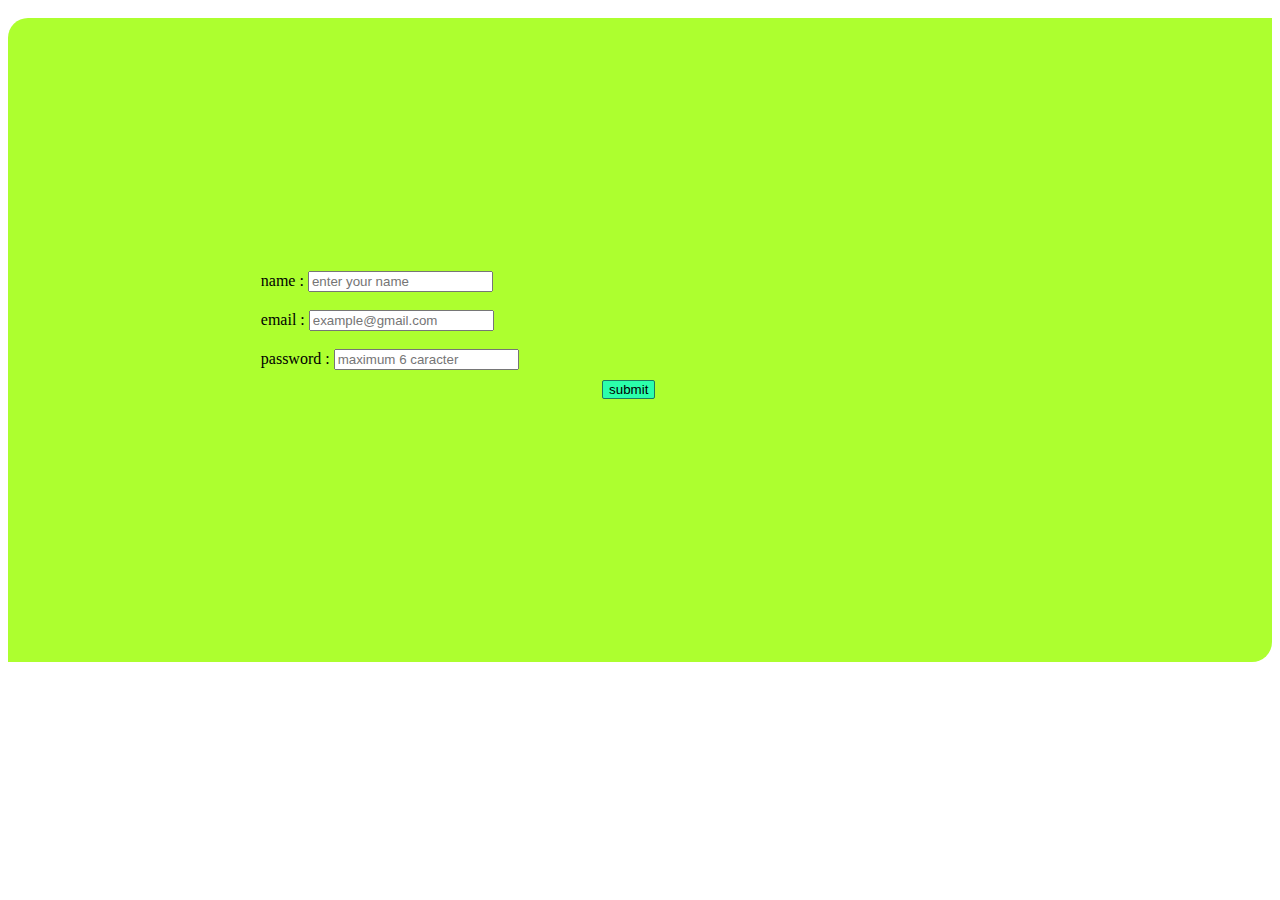
==== sign-in.html @ 8ee964db "Add files via upload" ====
<!DOCTYPE html>
<html lang="en">
<head>
    <meta charset="UTF-8">
    <title>Page title</title>
    <style>
         #sign_up{
           padding-top: 10px;
       }
       #sign-up-submit{
           color: black;
           background-color: #2bffab;
           border: .5px solid #1e7960;
           border-radius: 2px;
           margin: 10px 45%;
       }
        #sign-up{
           background-color: greenyellow;
           border-radius: 20px 0px;
           padding: 20%;
       }
    </style>
</head>
<body>
    <section id="sign_up">
       <div id="sign-up">
           <form>
               <label for="new-user-name">name :</label>
               <input type="name" id="new-user-name" placeholder="enter your name"><br><br>
               <label for="user-email">email :</label>
               <input type="email" id="user-email" placeholder="example@gmail.com"><br><br>
               <label for="new-user-password">password :</label>
               <input type="password"  id="new-user-password" maxlength="6" placeholder="maximum 6 caracter">
               <input type="submit" value="submit" id="sign-up-submit">
           </form>
       </div>
       </section>
</body>
</html>
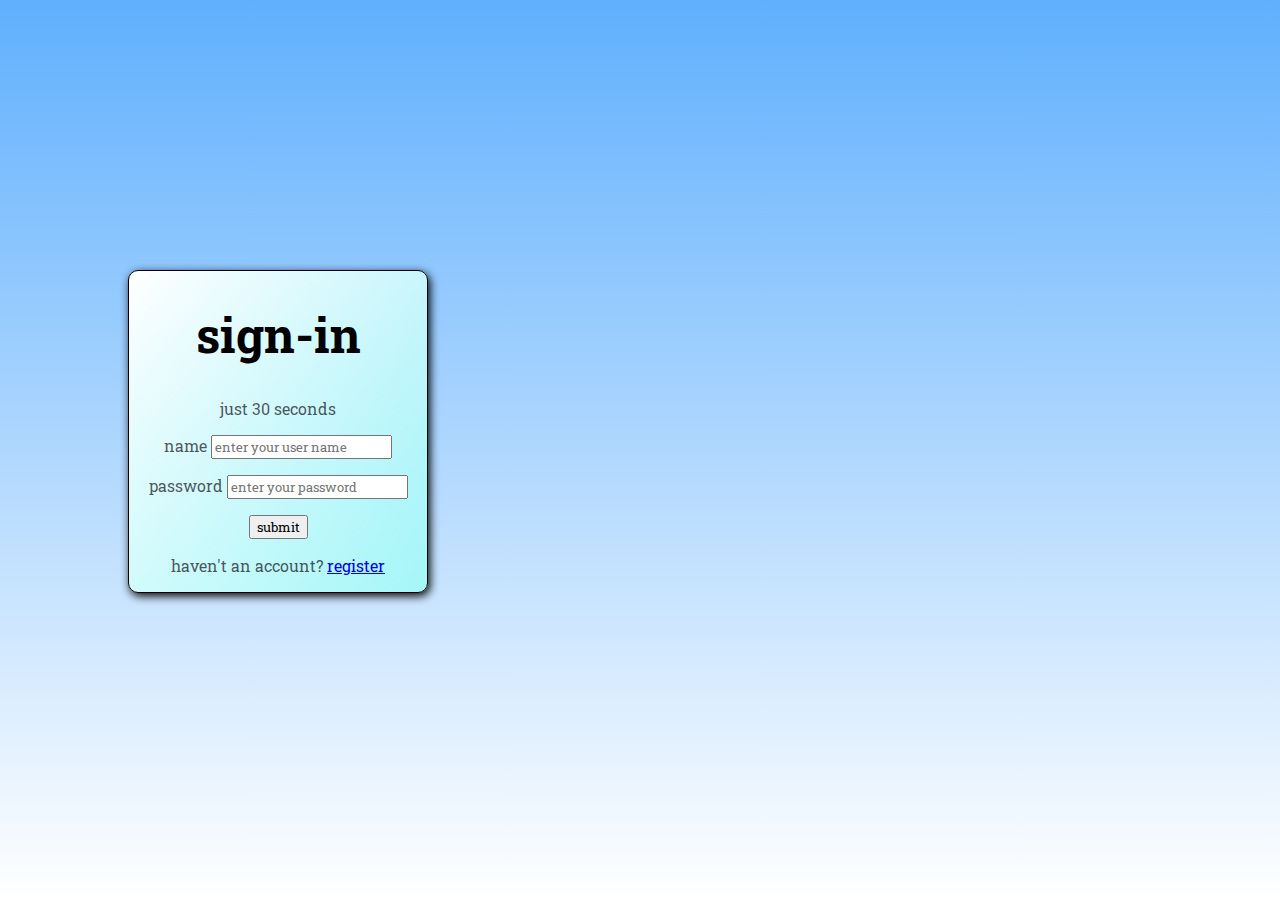
==== commit 33ade390: "Add files via upload" ====
--- a/sign-in.html
+++ b/sign-in.html
@@ -2,38 +2,42 @@
 <html lang="en">
 <head>
     <meta charset="UTF-8">
-    <title>Page title</title>
-    <style>
-         #sign_up{
-           padding-top: 10px;
-       }
-       #sign-up-submit{
-           color: black;
-           background-color: #2bffab;
-           border: .5px solid #1e7960;
-           border-radius: 2px;
-           margin: 10px 45%;
-       }
-        #sign-up{
-           background-color: greenyellow;
-           border-radius: 20px 0px;
-           padding: 20%;
-       }
-    </style>
+    <title>sign-up</title>
+    <link rel="stylesheet" href="sign-up.css">
 </head>
 <body>
-    <section id="sign_up">
-       <div id="sign-up">
-           <form>
-               <label for="new-user-name">name :</label>
-               <input type="name" id="new-user-name" placeholder="enter your name"><br><br>
-               <label for="user-email">email :</label>
-               <input type="email" id="user-email" placeholder="example@gmail.com"><br><br>
-               <label for="new-user-password">password :</label>
-               <input type="password"  id="new-user-password" maxlength="6" placeholder="maximum 6 caracter">
-               <input type="submit" value="submit" id="sign-up-submit">
+    <div class="outer-container">
+        <div class="inner-container">
+           <form action="">
+                <header>
+            <p>
+                <h1>sign-in</h1>
+                <p>just 30 seconds </p>
+            </p>
+        </header>
+        <main>
+            <p>
+                <label for="user-name">name</label>
+                <input type="text" name="user-name" id="user-name" placeholder="enter your user name" required>
+            </p>
+            <p>
+                <label for="user-password">password</label>
+                <input type="password" name="user-password" id="user-password" placeholder="enter your password" maxlength="8" required>
+            </p>
+            <p>
+                <input  type="submit" value="submit">
+            </p>
+        </main>
+        <footer>
+            <p>haven't an account? 
+            <a href="sign-up.html">register</a>
+            </p>
+        </footer>
            </form>
-       </div>
-       </section>
+        </div>
+    </div>
 </body>
-</html>+<script>
+   alert("")
+</script>
+</html>
--- a/sign-up.css
+++ b/sign-up.css
@@ -0,0 +1,51 @@
+@import url('https://fonts.googleapis.com/css2?family=Roboto+Slab:wght@300&display=swap');
+*{
+    font-family: 'Roboto Slab', serif;
+    box-sizing: border-box;
+}
+body{
+    background: whitesmoke;
+    padding: 0;
+    margin: 0;
+}
+.outer-container{
+    position: relative;
+    height: 100vh;
+    width: 100vw;
+    background: linear-gradient(#40a1ffd3,#ffffff );
+}
+.inner-container{
+    position: relative;
+    text-align: center;
+    border: 1px solid black;
+    border-radius: 10px;
+    width: 300px;
+    box-shadow: 2px 3px 10px black;
+    /* height: 300px;
+     */
+     top: 30%;
+     margin-left: 10%;
+     background: linear-gradient(to top left , #95fff5b1, #ffffff);
+    z-index: 2;
+    
+    
+}
+h1{
+    font-size: 3rem;
+}
+p{
+    color: #121523b9;
+}
+.circle{
+    position: relative;
+    display: inline-block;
+    height: 150px;
+    width: 150px;
+    border-radius: 50%;
+    background: linear-gradient(to top right,white,blue);
+    filter: blur(1px);
+    top: 10%;
+}
+.circle circle2{
+    padding: 20px;
+}
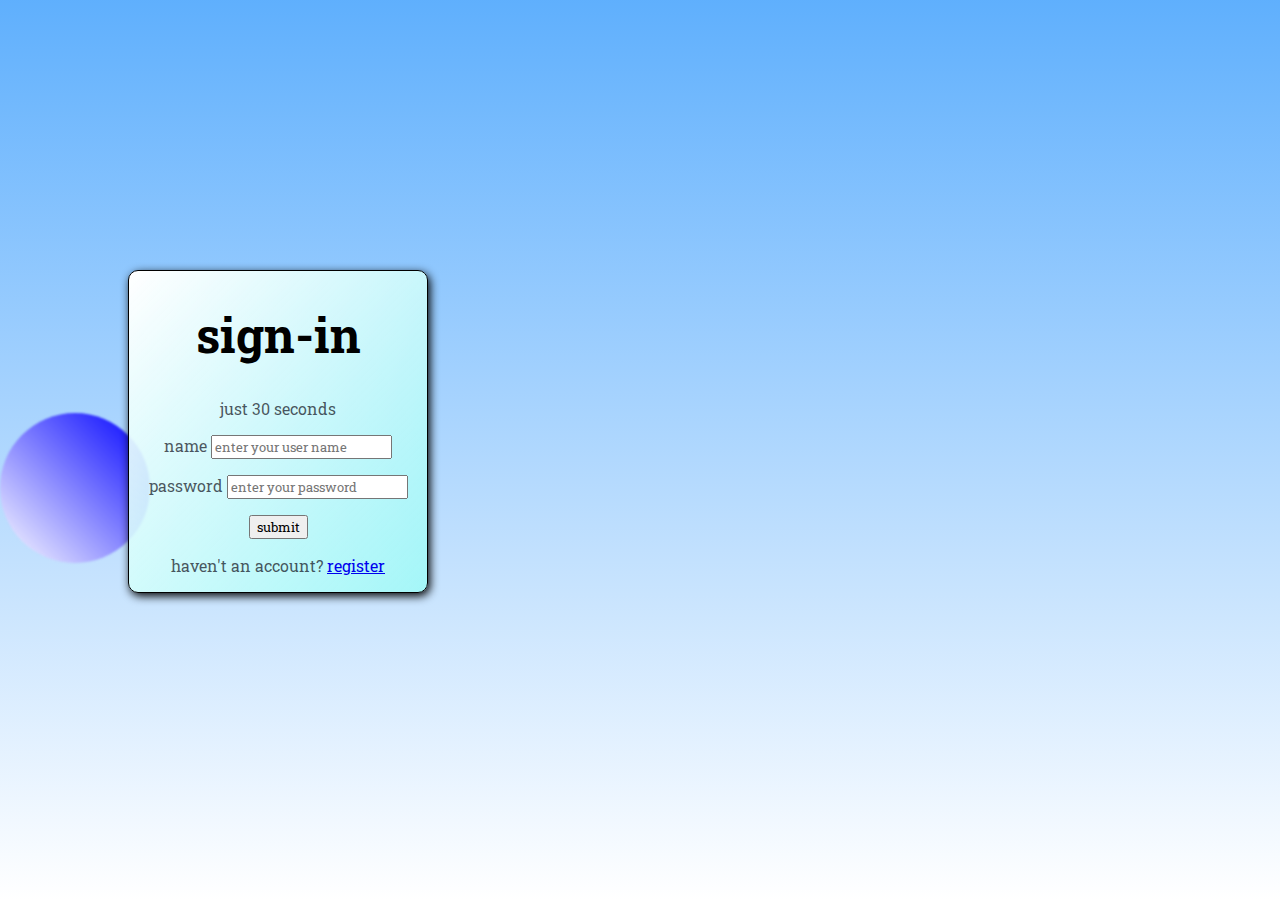
==== commit 0d9ce527: "update sign-in.html" ====
--- a/sign-in.html
+++ b/sign-in.html
@@ -35,9 +35,7 @@
         </footer>
            </form>
         </div>
+        <div class="circle"></div>
     </div>
 </body>
-<script>
-   alert("")
-</script>
 </html>
--- a/sign-up.css
+++ b/sign-up.css
@@ -46,6 +46,4 @@
     filter: blur(1px);
     top: 10%;
 }
-.circle circle2{
-    padding: 20px;
-}
+
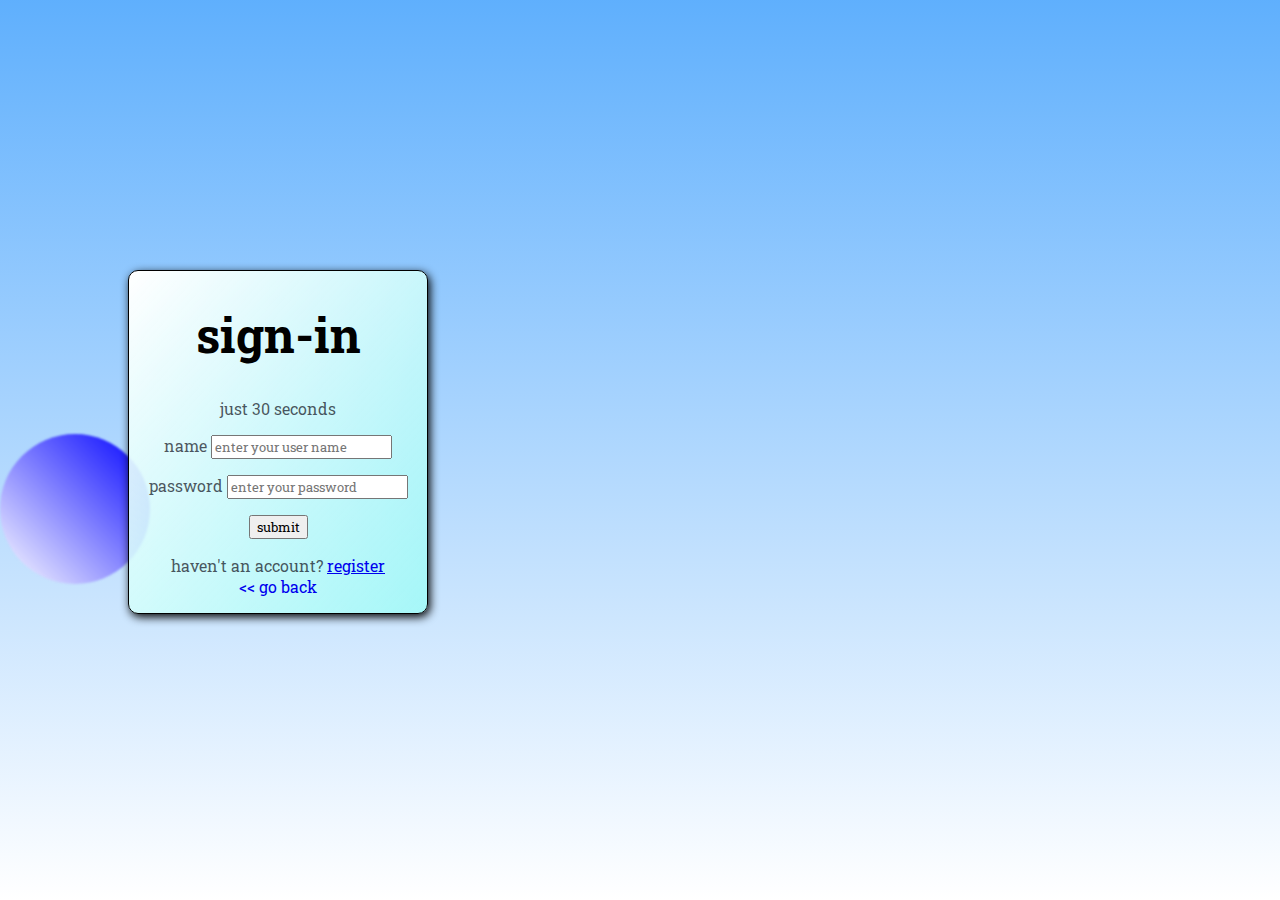
==== commit 9893efe3: "Add files via upload" ====
--- a/sign-in.html
+++ b/sign-in.html
@@ -3,7 +3,60 @@
 <head>
     <meta charset="UTF-8">
     <title>sign-up</title>
-    <link rel="stylesheet" href="sign-up.css">
+    <style>
+        @import url('https://fonts.googleapis.com/css2?family=Roboto+Slab:wght@300&display=swap');
+*{
+    font-family: 'Roboto Slab', serif;
+    box-sizing: border-box;
+}
+body{
+    background: whitesmoke;
+    padding: 0;
+    margin: 0;
+}
+.outer-container{
+    position: relative;
+    height: 100vh;
+    width: 100vw;
+    background: linear-gradient(#40a1ffd3,#ffffff );
+}
+.inner-container{
+    position: relative;
+    text-align: center;
+    border: 1px solid black;
+    border-radius: 10px;
+    width: 300px;
+    box-shadow: 2px 3px 10px black;
+    /* height: 300px;
+     */
+     top: 30%;
+     margin-left: 10%;
+     background: linear-gradient(to top left , #95fff5b1, #ffffff);
+    z-index: 2;
+    
+    
+}
+h1{
+    font-size: 3rem;
+}
+p{
+    color: #121523b9;
+}
+.circle{
+    position: relative;
+    display: inline-block;
+    height: 150px;
+    width: 150px;
+    border-radius: 50%;
+    background: linear-gradient(to top right,white,blue);
+    filter: blur(1px);
+    top: 10%;
+}
+#back{
+    display: block;
+    text-decoration: none;
+}
+    </style>
 </head>
 <body>
     <div class="outer-container">
@@ -31,11 +84,14 @@
         <footer>
             <p>haven't an account? 
             <a href="sign-up.html">register</a>
+            <a id="back"href="index.html"><< go back</a>
             </p>
+            
         </footer>
            </form>
         </div>
         <div class="circle"></div>
     </div>
 </body>
+
 </html>
